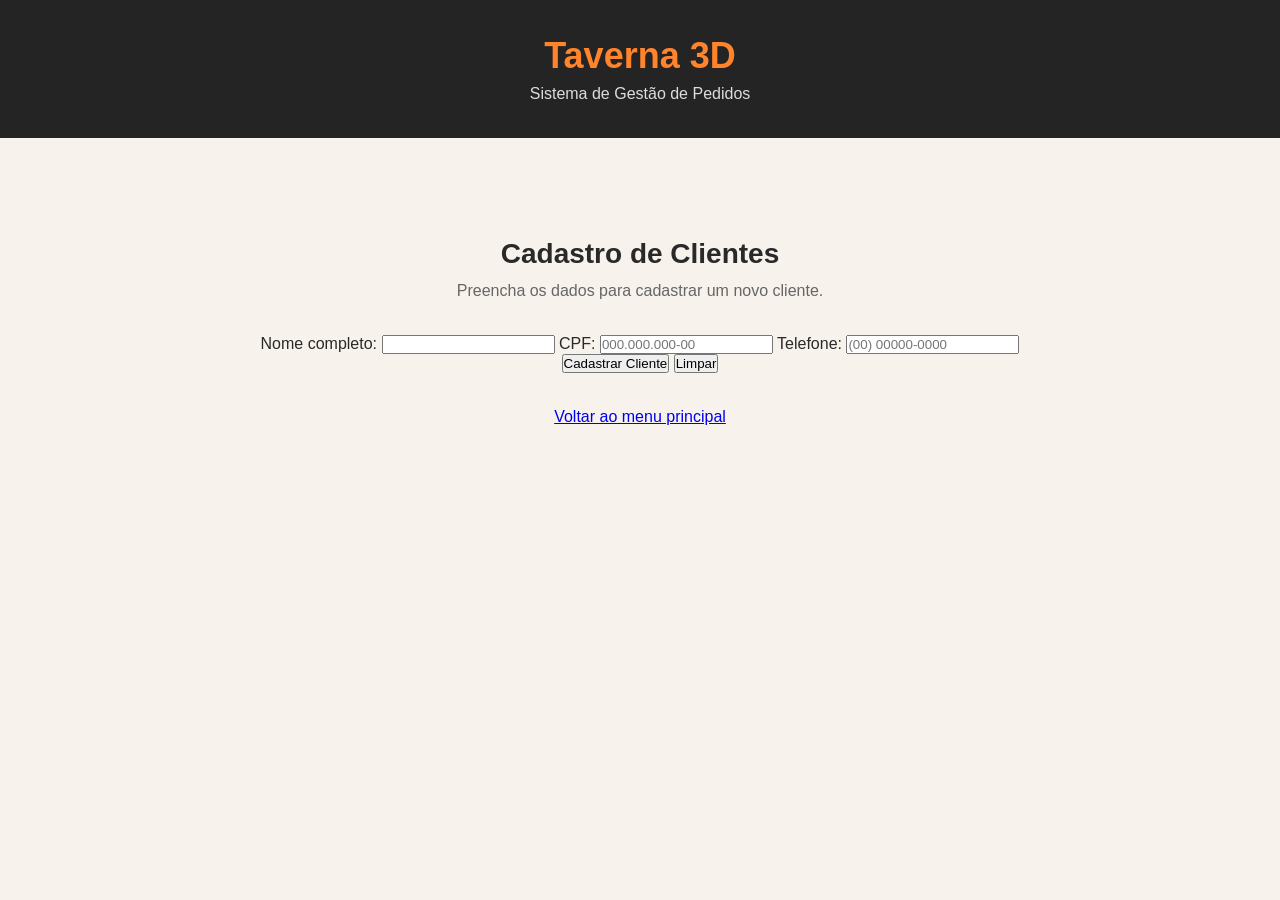
==== public/clientes/clientes.html @ 8ed17af6 "Atualiza formulario de cadastro de clientes" ====
<!DOCTYPE html>
<html lang="pt-BR">
<head>
    <meta charset="UTF-8">
    <meta name="viewport" content="width=device-width, initial-scale=1.0">
    <title>Cadastro de Clientes | Taverna 3D</title>
    <link rel="stylesheet" href="../style.css">
</head>
<body>

    <header>
        <h1>Taverna 3D</h1>
        <p>Sistema de Gestão de Pedidos</p>
    </header>

    <main>
        <h2>Cadastro de Clientes</h2>
        <p>Preencha os dados para cadastrar um novo cliente.</p>

        <form id="formCliente">
            <label for="nome">Nome completo:</label>
            <input type="text" id="nome" required>

            <label for="cpf">CPF:</label>
            <input type="text" id="cpf" maxlength="14"
                   placeholder="000.000.000-00" required>

            <label for="telefone">Telefone:</label>
            <input type="tel" id="telefone"
                   placeholder="(00) 00000-0000" required>

            <button type="submit">Cadastrar Cliente</button>
            <button type="reset">Limpar</button>
        </form>

        <p id="mensagem"></p>

        <a href="../index.html">Voltar ao menu principal</a>
    </main>

    <script src="clientes.js"></script>
</body>
</html>
---- public/style.css ----
* {
  margin: 0;
  padding: 0;
  box-sizing: border-box;
}

body {
  font-family: Arial, sans-serif;
  background-color: #f7f2eb;
  color: #292929;
  min-height: 100vh;
}

header {
  background-color: #242424;
  color: white;
  text-align: center;
  padding: 35px 20px;
}

header h1 {
  color: #ff842c;
  font-size: 36px;
  margin-bottom: 8px;
}

header p {
  color: #dddddd;
}

main {
  max-width: 850px;
  margin: 70px auto;
  padding: 30px;
  text-align: center;
}

main h2 {
  font-size: 28px;
  margin-bottom: 12px;
}

main p {
  color: #666666;
  margin-bottom: 35px;
}

nav {
  display: grid;
  grid-template-columns: repeat(2, 1fr);
  gap: 20px;
}

nav button {
  background-color: white;
  color: #292929;
  border: 2px solid #f0d9c4;
  border-radius: 12px;
  padding: 30px 15px;
  font-size: 18px;
  font-weight: bold;
  cursor: pointer;
  transition: 0.2s;
}

nav button:hover {
  background-color: #ff842c;
  color: white;
  border-color: #ff842c;
  transform: translateY(-3px);
}

@media (max-width: 600px) {
  main {
    margin: 30px auto;
    padding: 20px;
  }

  nav {
    grid-template-columns: 1fr;
  }
}
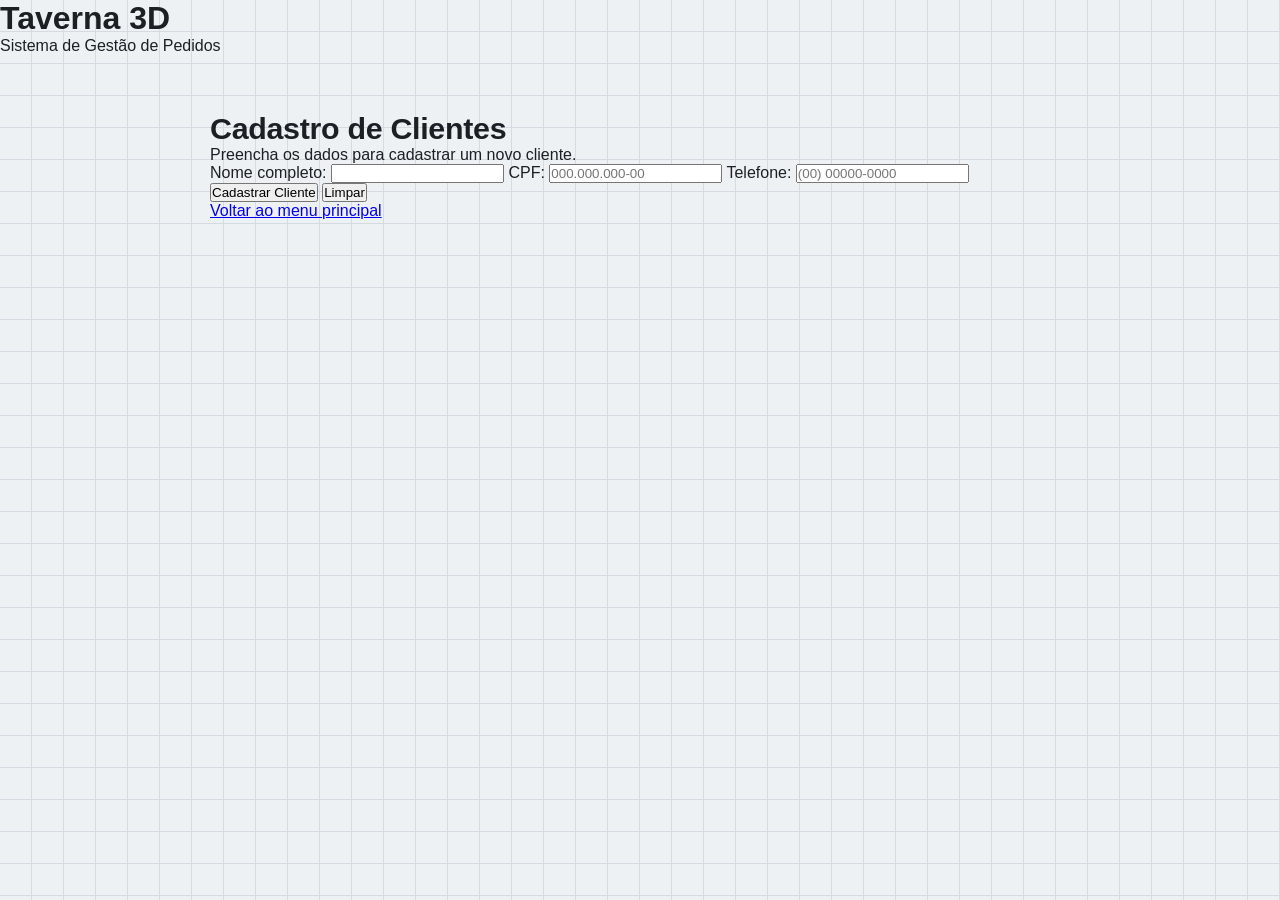
==== commit 72b8fab7: "Atualiza formulario de cadastro de clientes" ====
--- a/public/clientes/clientes.html
+++ b/public/clientes/clientes.html
@@ -4,7 +4,7 @@
 <head>
     <meta charset="UTF-8">
     <meta name="viewport" content="width=device-width, initial-scale=1.0">
-    <title>Cadastro de Clientes | Taverna 3D</title>
+    <title>Cadastro de Clientes - Taverna 3D</title>
     <link rel="stylesheet" href="../style.css">
 </head>
 <body>
--- a/public/style.css
+++ b/public/style.css
@@ -1,3 +1,15 @@
+:root {
+  --grafite: #1c1f24;
+  --grafite-2: #2a2e35;
+  --filamento: #ff842c;
+  --filamento-escuro: #d9631a;
+  --mesa: #eef1f4;
+  --linha: #d5dbe2;
+  --texto: #1c1f24;
+  --texto-suave: #5b6470;
+  --card: #ffffff;
+}
+
 * {
   margin: 0;
   padding: 0;
@@ -5,78 +17,171 @@
 }
 
 body {
-  font-family: Arial, sans-serif;
-  background-color: #f7f2eb;
-  color: #292929;
+  font-family: "Figtree", "Segoe UI", Arial, sans-serif;
+  color: var(--texto);
   min-height: 100vh;
+  /* grade da mesa de impressão */
+  background-color: var(--mesa);
+  background-image:
+    linear-gradient(var(--linha) 1px, transparent 1px),
+    linear-gradient(90deg, var(--linha) 1px, transparent 1px);
+  background-size: 32px 32px;
+  background-position: -1px -1px;
 }
 
-header {
-  background-color: #242424;
-  color: white;
-  text-align: center;
-  padding: 35px 20px;
+/* Cabeçalho com linhas de camada, como uma peça impressa */
+.topo {
+  background-color: var(--grafite);
+  background-image: repeating-linear-gradient(
+    to bottom,
+    transparent 0 5px,
+    rgba(255, 132, 44, 0.09) 5px 6px
+  );
+  border-bottom: 4px solid var(--filamento);
+  padding: 44px 20px 40px;
 }
 
-header h1 {
-  color: #ff842c;
-  font-size: 36px;
-  margin-bottom: 8px;
+.topo__conteudo {
+  max-width: 900px;
+  margin: 0 auto;
 }
 
-header p {
-  color: #dddddd;
+.topo h1 {
+  font-family: "Bricolage Grotesque", "Segoe UI", Arial, sans-serif;
+  font-weight: 800;
+  font-size: clamp(2.4rem, 6vw, 3.6rem);
+  line-height: 1;
+  letter-spacing: -0.02em;
+  color: var(--filamento);
+}
+
+.topo p {
+  margin-top: 10px;
+  font-size: 1.05rem;
+  color: #c3c9d1;
 }
 
 main {
-  max-width: 850px;
-  margin: 70px auto;
-  padding: 30px;
-  text-align: center;
+  max-width: 900px;
+  margin: 0 auto;
+  padding: 56px 20px 80px;
 }
 
 main h2 {
-  font-size: 28px;
-  margin-bottom: 12px;
+  font-family: "Bricolage Grotesque", "Segoe UI", Arial, sans-serif;
+  font-weight: 600;
+  font-size: 1.9rem;
+  letter-spacing: -0.01em;
 }
 
-main p {
-  color: #666666;
-  margin-bottom: 35px;
+.intro {
+  margin: 6px 0 32px;
+  color: var(--texto-suave);
 }
 
-nav {
+.menu {
   display: grid;
   grid-template-columns: repeat(2, 1fr);
   gap: 20px;
 }
 
-nav button {
-  background-color: white;
-  color: #292929;
-  border: 2px solid #f0d9c4;
-  border-radius: 12px;
-  padding: 30px 15px;
-  font-size: 18px;
-  font-weight: bold;
+.card {
+  display: flex;
+  flex-direction: column;
+  align-items: flex-start;
+  gap: 4px;
+  text-align: left;
+  font: inherit;
+  color: var(--texto);
+  background: var(--card);
+  border: 1px solid var(--linha);
+  border-left: 6px solid var(--grafite);
+  border-radius: 6px;
+  padding: 26px 24px;
   cursor: pointer;
-  transition: 0.2s;
+  transition:
+    border-color 0.2s,
+    box-shadow 0.2s,
+    transform 0.2s;
 }
 
-nav button:hover {
-  background-color: #ff842c;
-  color: white;
-  border-color: #ff842c;
-  transform: translateY(-3px);
+.card svg {
+  width: 32px;
+  height: 32px;
+  margin-bottom: 14px;
+  fill: none;
+  stroke: var(--grafite);
+  stroke-width: 1.6;
+  stroke-linecap: round;
+  stroke-linejoin: round;
+  transition: stroke 0.2s;
+}
+
+.card__titulo {
+  font-family: "Bricolage Grotesque", "Segoe UI", Arial, sans-serif;
+  font-weight: 600;
+  font-size: 1.35rem;
+}
+
+.card__texto {
+  font-size: 0.95rem;
+  color: var(--texto-suave);
+}
+
+.card:hover {
+  border-left-color: var(--filamento);
+  box-shadow: 0 8px 20px rgba(28, 31, 36, 0.12);
+  transform: translateY(-2px);
+}
+
+.card:hover svg {
+  stroke: var(--filamento-escuro);
+}
+
+.card:active {
+  transform: translateY(0);
+  box-shadow: none;
+}
+
+.card:focus-visible {
+  outline: 3px solid var(--filamento);
+  outline-offset: 3px;
 }
 
 @media (max-width: 600px) {
+  .topo {
+    padding: 32px 20px 28px;
+  }
+
   main {
-    margin: 30px auto;
+    padding: 36px 20px 56px;
+  }
+
+  .menu {
+    grid-template-columns: 1fr;
+    gap: 14px;
+  }
+
+  .card {
     padding: 20px;
   }
+}
 
-  nav {
-    grid-template-columns: 1fr;
+@media (prefers-reduced-motion: reduce) {
+  .card,
+  .card svg {
+    transition: none;
+  }
+
+  .card:hover {
+    transform: none;
   }
 }
+.menu a.card {
+  text-decoration: none;
+  color: inherit;
+}
+
+.menu a.card:visited {
+  color: inherit;
+}
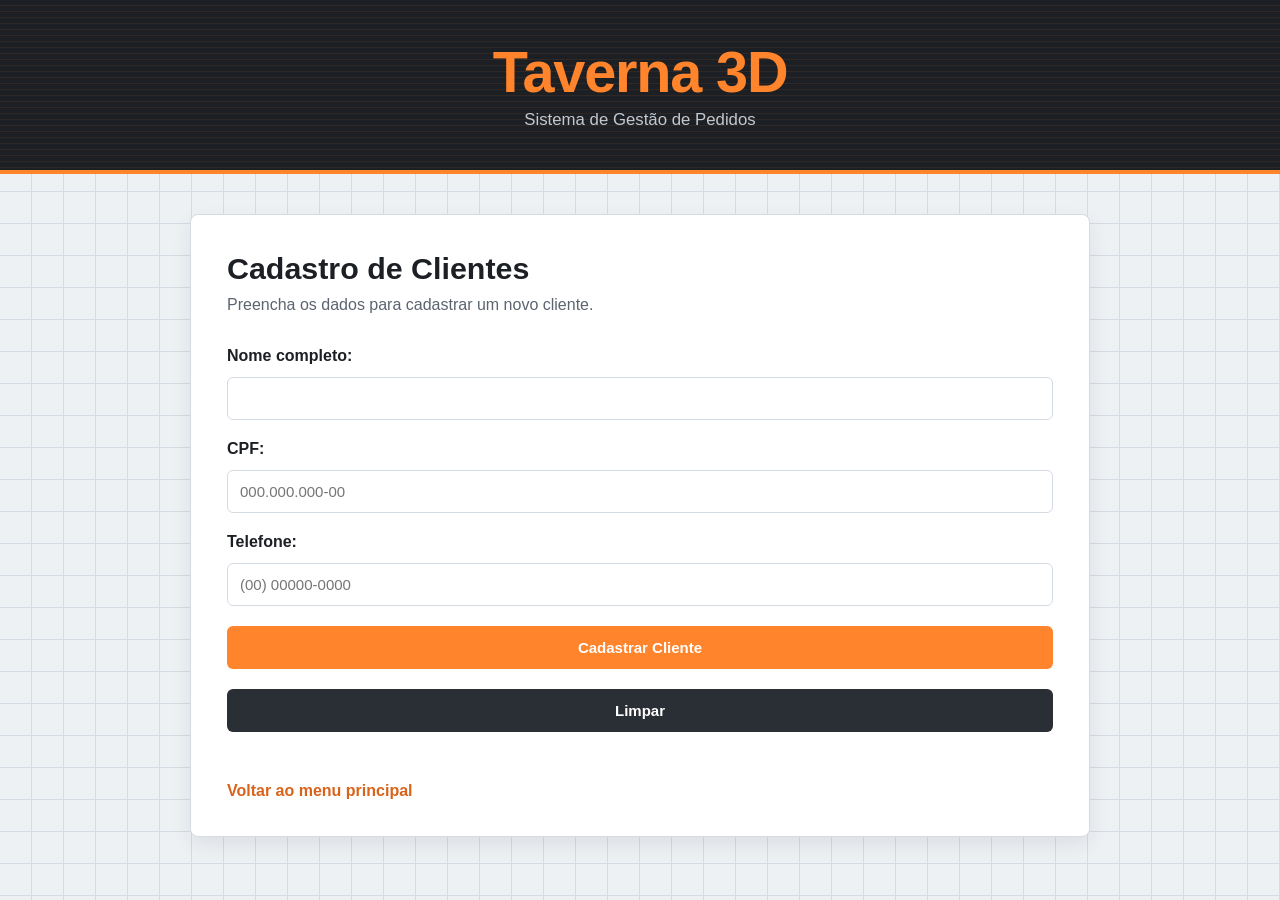
==== commit ce32cc3f: "style: adiciona identidade visual ao cadastro de clientes" ====
--- a/public/clientes/clientes.html
+++ b/public/clientes/clientes.html
@@ -5,7 +5,7 @@
     <meta charset="UTF-8">
     <meta name="viewport" content="width=device-width, initial-scale=1.0">
     <title>Cadastro de Clientes - Taverna 3D</title>
-    <link rel="stylesheet" href="../style.css">
+    <link rel="stylesheet" href="clientes.css">
 </head>
 <body>
 
--- a/public/clientes/clientes.css
+++ b/public/clientes/clientes.css
@@ -0,0 +1,259 @@
+
+/* ========================================
+   TAVERNA 3D - CADASTRO DE CLIENTES
+   Identidade visual do painel inicial
+======================================== */
+
+:root {
+    --grafite: #1c1f24;
+    --grafite-2: #2a2e35;
+    --filamento: #ff842c;
+    --filamento-escuro: #d9631a;
+    --mesa: #eef1f4;
+    --linha: #d5dbe2;
+    --texto: #1c1f24;
+    --texto-suave: #5b6470;
+    --card: #ffffff;
+}
+
+* {
+    margin: 0;
+    padding: 0;
+    box-sizing: border-box;
+}
+
+/* Fundo */
+
+body {
+    font-family: "Figtree", "Segoe UI", Arial, sans-serif;
+    color: var(--texto);
+    min-height: 100vh;
+    background-color: var(--mesa);
+    background-image:
+        linear-gradient(var(--linha) 1px, transparent 1px),
+        linear-gradient(90deg, var(--linha) 1px, transparent 1px);
+    background-size: 32px 32px;
+    background-position: -1px -1px;
+}
+
+/* Cabeçalho */
+
+header {
+    background-color: var(--grafite);
+    background-image: repeating-linear-gradient(
+        to bottom,
+        transparent 0 5px,
+        rgba(255, 132, 44, 0.09) 5px 6px
+    );
+    border-bottom: 4px solid var(--filamento);
+    padding: 44px 20px 40px;
+    text-align: center;
+}
+
+header h1 {
+    font-family: "Bricolage Grotesque", "Segoe UI", Arial, sans-serif;
+    font-weight: 800;
+    font-size: clamp(2.4rem, 6vw, 3.6rem);
+    line-height: 1;
+    letter-spacing: -0.02em;
+    color: var(--filamento);
+    margin: 0 0 8px;
+}
+
+header p {
+    color: #c3c9d1;
+    font-size: 1.05rem;
+}
+
+/* Conteúdo principal */
+
+main {
+    max-width: 900px;
+    margin: 40px auto;
+    padding: 36px;
+    background-color: var(--card);
+    border: 1px solid var(--linha);
+    border-radius: 8px;
+    box-shadow: 0 8px 20px rgba(28, 31, 36, 0.08);
+}
+
+h2,
+h3 {
+    font-family: "Bricolage Grotesque", "Segoe UI", Arial, sans-serif;
+    color: var(--grafite);
+}
+
+h2 {
+    font-size: 1.9rem;
+    font-weight: 600;
+    margin-bottom: 10px;
+}
+
+h3 {
+    font-size: 1.3rem;
+    margin-top: 25px;
+    margin-bottom: 12px;
+}
+
+main > p {
+    color: var(--texto-suave);
+    margin-bottom: 25px;
+}
+
+/* Formulário */
+
+form {
+    display: flex;
+    flex-direction: column;
+    gap: 12px;
+}
+
+label {
+    font-weight: bold;
+    color: var(--grafite);
+    margin-top: 8px;
+}
+
+input,
+select {
+    width: 100%;
+    padding: 12px;
+    background-color: #ffffff;
+    color: var(--texto);
+    border: 1px solid var(--linha);
+    border-radius: 6px;
+    font-family: inherit;
+    font-size: 15px;
+    outline: none;
+    transition: border-color 0.2s, box-shadow 0.2s;
+}
+
+input:focus,
+select:focus {
+    border-color: var(--filamento);
+    box-shadow: 0 0 0 3px rgba(255, 132, 44, 0.15);
+}
+
+/* Botões */
+
+button {
+    padding: 13px 18px;
+    border: none;
+    border-radius: 6px;
+    background-color: var(--filamento);
+    color: #ffffff;
+    font-family: inherit;
+    font-size: 15px;
+    font-weight: bold;
+    cursor: pointer;
+    transition: background-color 0.2s, box-shadow 0.2s, transform 0.2s;
+    margin-top: 8px;
+}
+
+button:hover {
+    background-color: var(--filamento-escuro);
+    box-shadow: 0 4px 10px rgba(28, 31, 36, 0.12);
+}
+
+button:active {
+    transform: translateY(1px);
+}
+
+button:focus-visible {
+    outline: 3px solid var(--filamento);
+    outline-offset: 3px;
+}
+
+button[type="reset"] {
+    background-color: var(--grafite-2);
+}
+
+button[type="reset"]:hover {
+    background-color: var(--grafite);
+}
+
+/* Mensagens */
+
+#mensagem {
+    margin-top: 15px;
+    font-weight: bold;
+    color: var(--filamento-escuro);
+}
+
+/* Histórico de clientes */
+
+#historicoClientes {
+    display: flex;
+    flex-direction: column;
+    gap: 15px;
+    margin: 20px 0;
+}
+
+#historicoClientes > div {
+    background-color: var(--card);
+    border: 1px solid var(--linha);
+    border-left: 5px solid var(--grafite);
+    border-radius: 6px;
+    padding: 18px;
+    line-height: 1.8;
+    color: var(--texto);
+}
+
+/* Área de consulta */
+
+#consultaClientes {
+    margin-top: 25px;
+    display: flex;
+    flex-direction: column;
+    gap: 12px;
+}
+
+/* Link voltar */
+
+main > a {
+    display: inline-block;
+    margin-top: 25px;
+    color: var(--filamento-escuro);
+    text-decoration: none;
+    font-weight: bold;
+}
+
+main > a:hover {
+    color: var(--filamento);
+    text-decoration: underline;
+}
+
+/* Divisor */
+
+hr {
+    border: none;
+    border-top: 1px solid var(--linha);
+    margin: 35px 0;
+}
+
+/* Responsividade */
+
+@media (max-width: 600px) {
+    header {
+        padding: 32px 20px 28px;
+    }
+
+    main {
+        margin: 15px;
+        padding: 20px;
+    }
+
+    button {
+        width: 100%;
+    }
+}
+
+/* Acessibilidade */
+
+@media (prefers-reduced-motion: reduce) {
+    *,
+    *::before,
+    *::after {
+        transition: none !important;
+    }
+}
